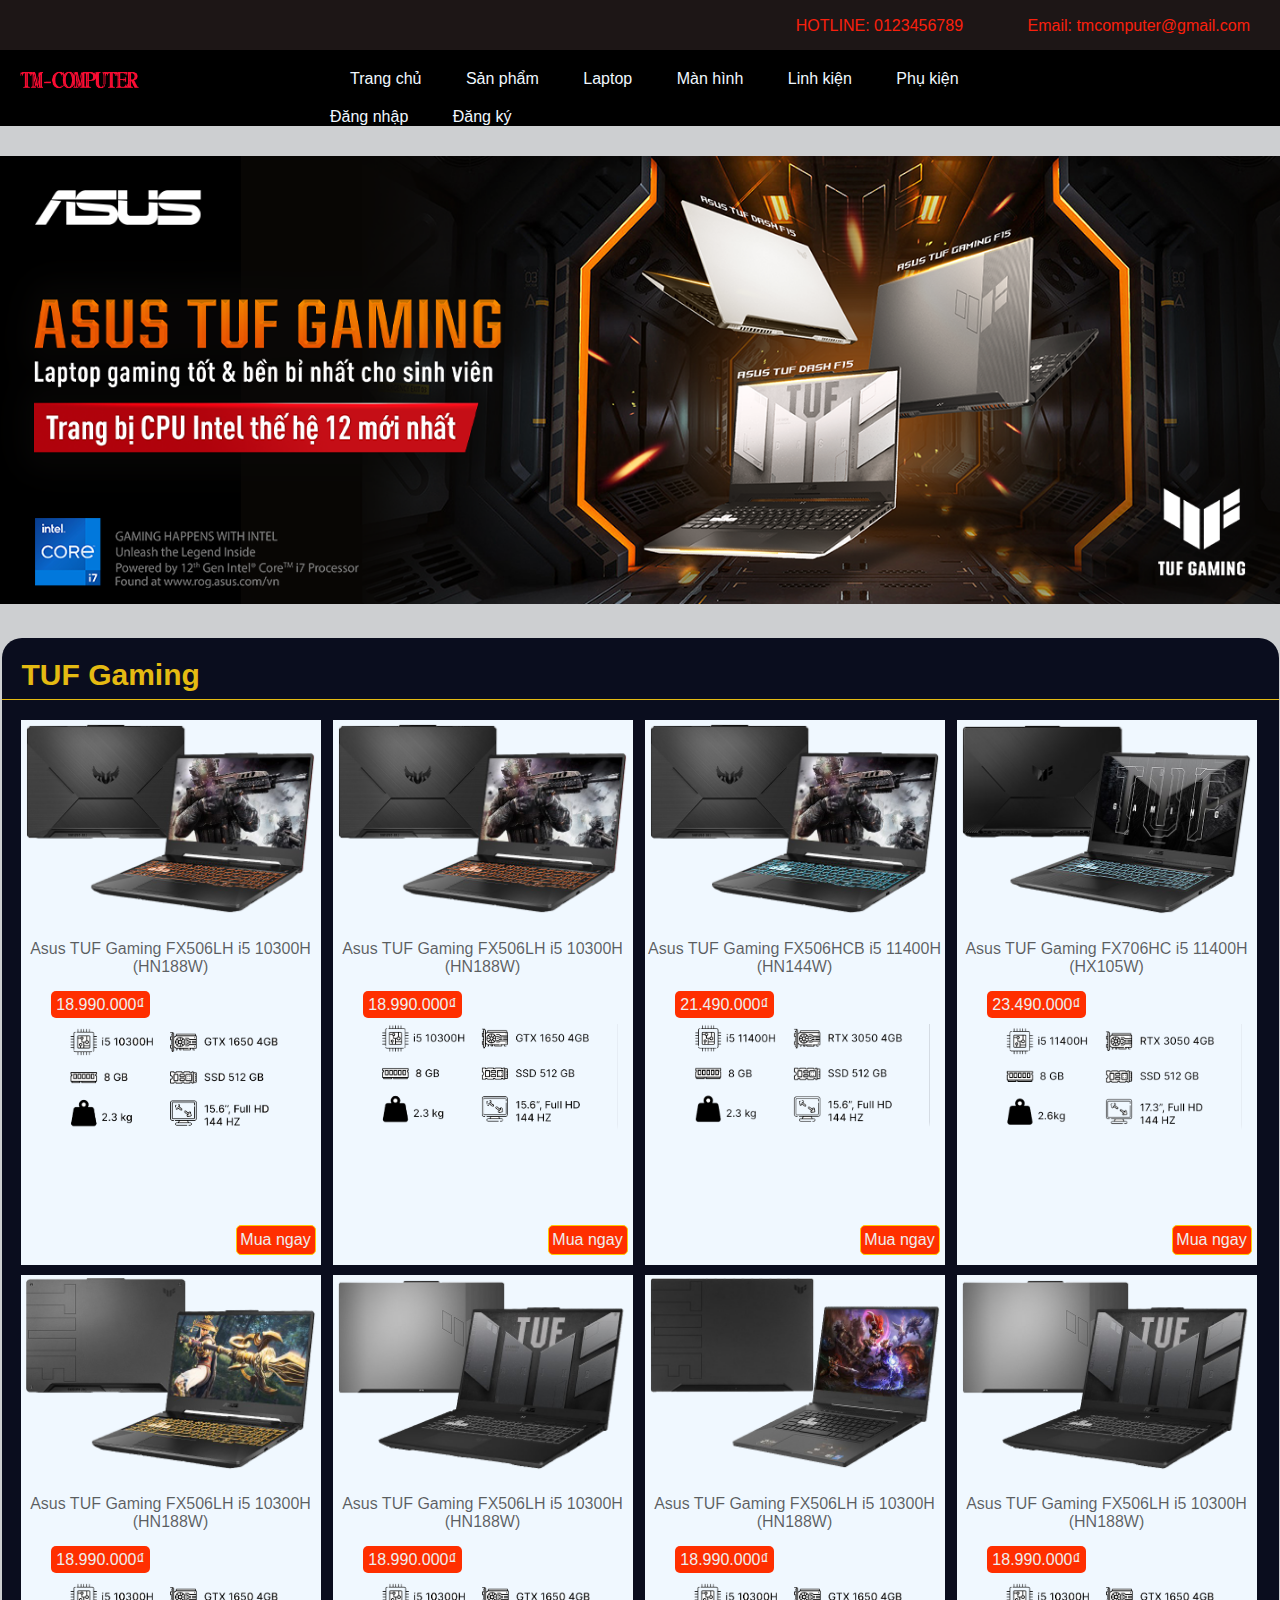
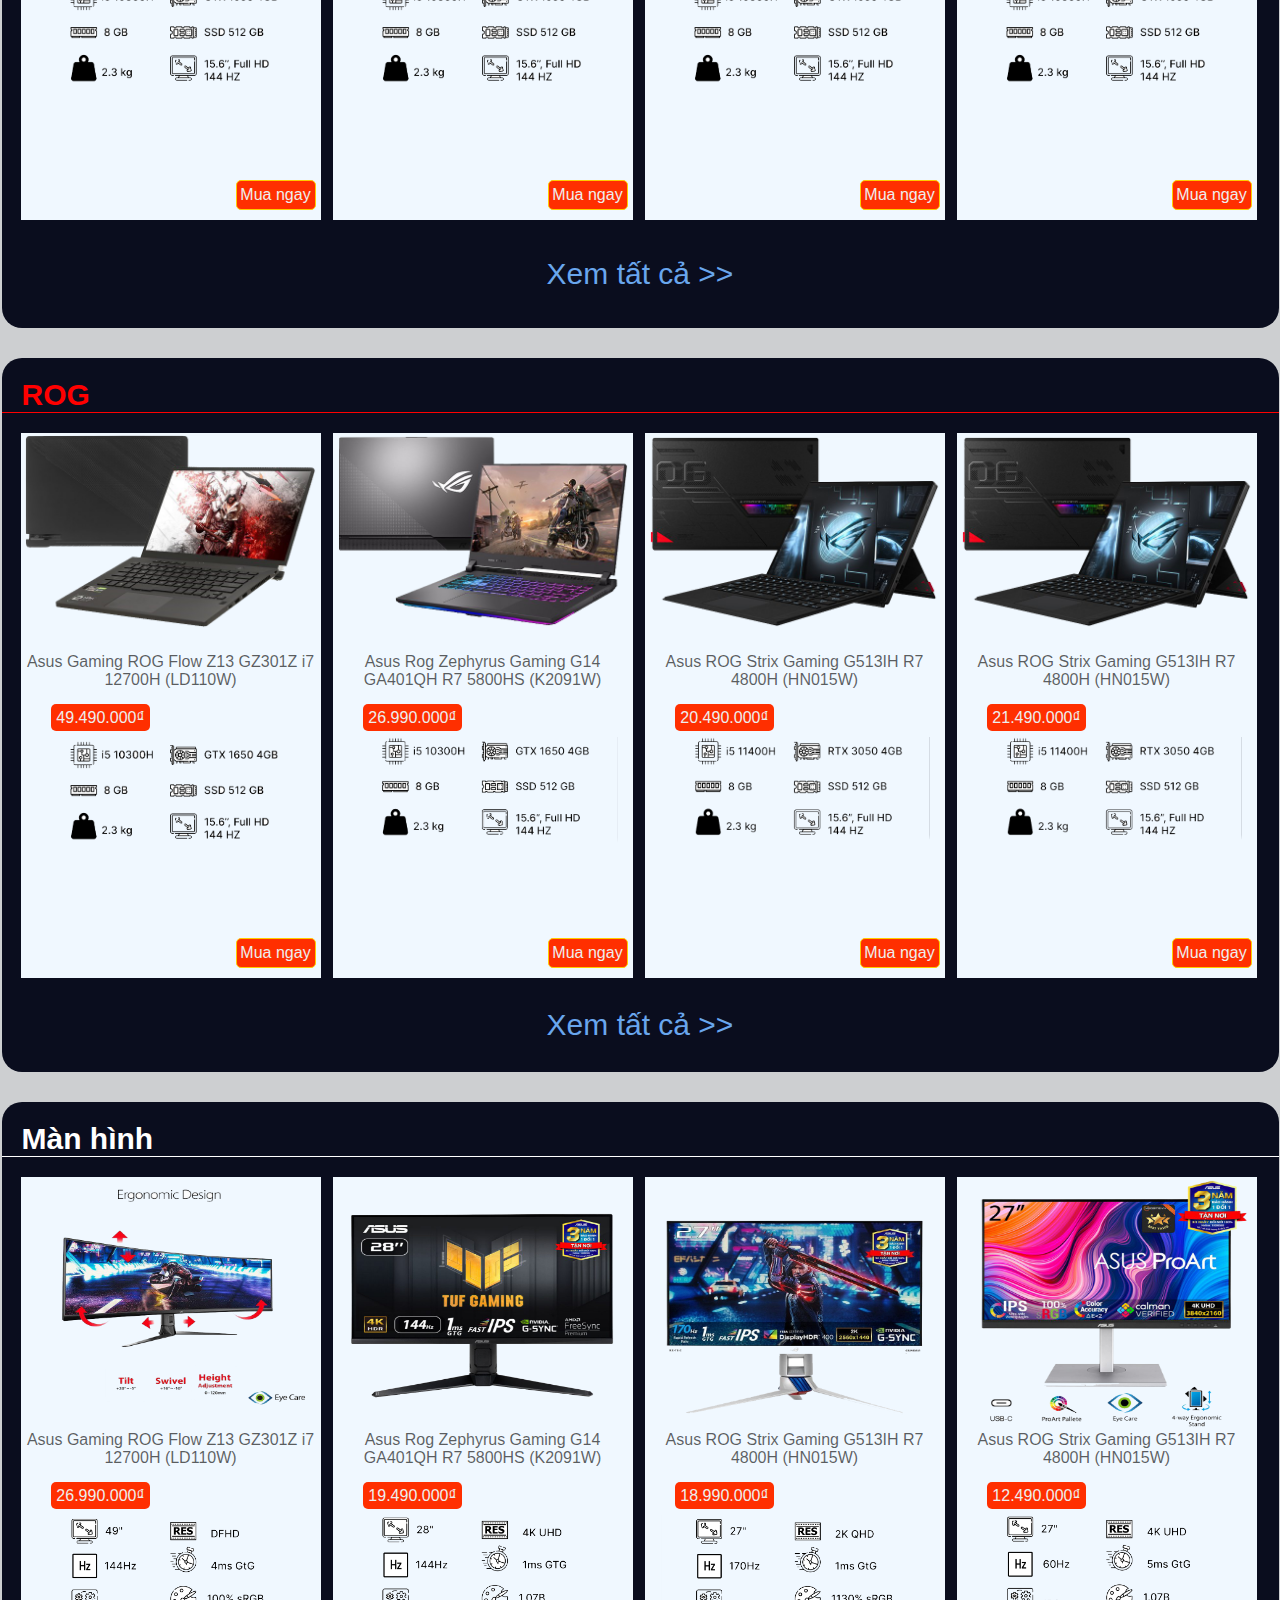
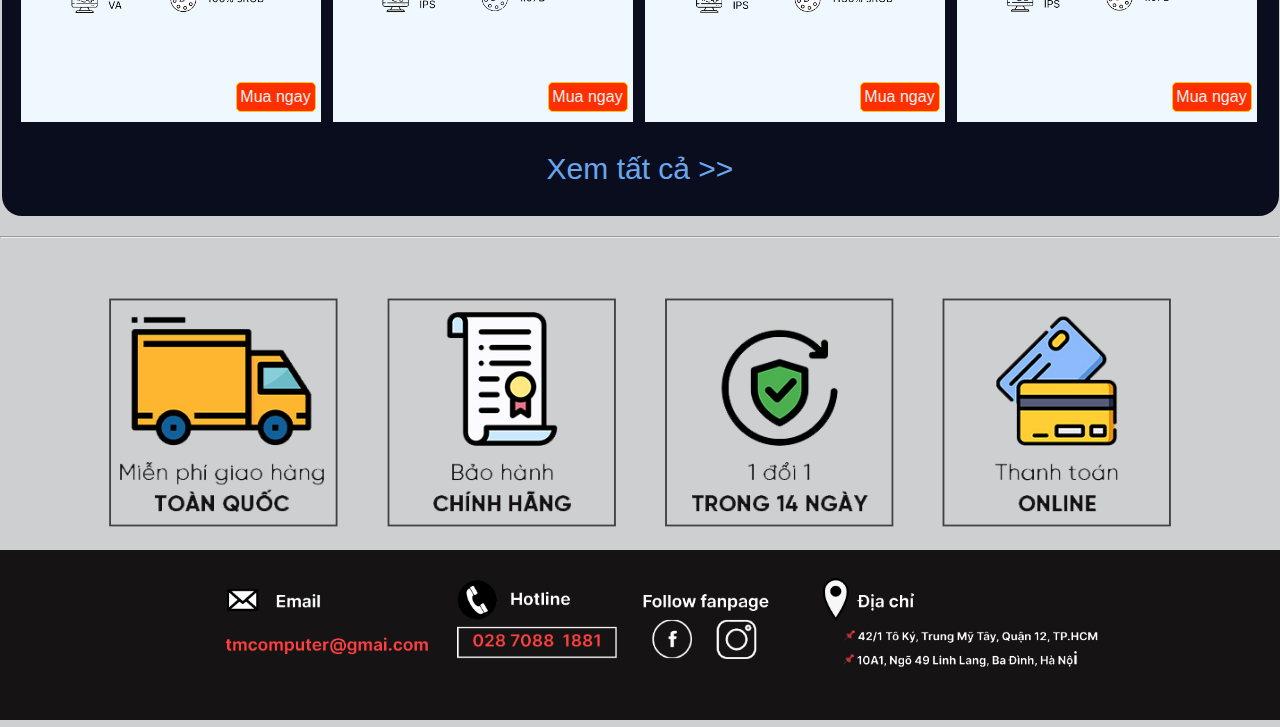
==== index.html @ 2c447abe "gf" ====
<!DOCTYPE html>
<html lang="en">

<head>
    <meta charset="UTF-8">
    <meta http-equiv="X-UA-Compatible" content="IE=edge">
    <meta name="viewport" content="width=device-width, initial-scale=1.0">
    <title>sanpham</title>
    <link rel="stylesheet" href="css/indext.css">
    <link rel="stylesheet" href="https://use.fontawesome.com/releases/v5.7.0/css/all.css">
    <link rel="stylesheet" href="dangky.js">

    <style> .banner .img #img{width: 100%;} </style>
</head>

<body>
    <div class="indext">

        <div class="header">
            <ul>
                <li><a href="#">HOTLINE: 0123456789 </a></li>
                <li><a href="#">Email: tmcomputer@gmail.com</a></li>
            </ul>
        </div>
        <div class="menu">
            <div class="logo">
            <a href="trangchu.html" ><img src="./img/MMM.png" width="120px" alt=""></a></div>
            <div id="menu">
            <ul >
                
                <li><a href="trangchu.html">Trang chủ</a></li>
                <li><a href="index.html">Sản phẩm</a></li>
                <li><a href="#">Laptop</a>
                    <ul id="sub">
                        <li><a href="asus.html">ASUS</a></li>
                        <li><a href="acer.html">ACER</a></li>
                    </ul>
                </li>
                <li><a href="manhinh.html">Màn hình</a></li>
                <li><a href="#">Linh kiện</a></li>
                <li><a href="#">Phụ kiện</a></li>
            </ul>
        </div>
            <br>
            <div id="dangnhap">
            <ul >
                <li><a href="dangnhap.html"> Đăng nhập</a></li>
                <li><a href="dangky.html">Đăng ký</a></li>
                
            </ul>
        </div>
        </div>
        <div class="banner">
            <div class="img">
                <img id="img" onclick="changeImage()" src="./img/aaa1.png" width="100%">
            </div>
            <!-- <div class="dieuhuong">
                <i class="fa fa-chevron-circle-left" onclick="prev()"></i>
                <i class="fa fa-chevron-circle-right" onclick="next()"></i>
            </div> -->
        </div>

        <div class="row">
            <h2>TUF Gaming</h2>
            <ul id="ul">
            <div class="sp">
                <div class=" img"><a href="chitiet.html"><img src="./img/lt1.png" alt=""></a></div>
                <a href="chitiet.html">Asus TUF Gaming FX506LH i5 10300H (HN188W)</a>
                <p><span>18.990.000₫</span></p>

                <div class="icon1"> <img src="./img/t1.png" alt="">
                    <p></p>
                </div>
                <button id="button"> Mua ngay</button>
            </div>

            <div class="sp">
                <div class=" img"><img src="./img/lt1.png" alt=""></div>
                <a href="#">Asus TUF Gaming FX506LH i5 10300H (HN188W)</a>
                <p><span>18.990.000₫</span></p>

                <div class="icon1"> <img src="./img/t2.png" alt="">
                    <p></p>
                </div>
                <button id="button"> Mua ngay</button>
            </div>

            <div class="sp">
                <div class=" img"><img src="./img/lt2.png" alt=""></div>
                <a href="#">Asus TUF Gaming FX506HCB i5 11400H (HN144W)</a>
                <p><span>21.490.000₫</span></p>

                <div class="icon1"> <img src="./img/t3.png" alt="">
                    <p></p>
                </div>
                <button id="button"> Mua ngay</button>
            </div>

            <div class="sp">
                <div class=" img"><img src="./img/lt3.png" alt=""></div>
                <a  href="#">Asus TUF Gaming FX706HC i5 11400H (HX105W)</a>
                <p><span>23.490.000₫</span></p>

                <div class="icon1"> <img src="./img/t4.png" alt="">
                    <p></p>
                </div>
                <button id="button"> Mua ngay</button>
            </div>

            <div class="sp">
                <div class=" img"><img src="./img/lt4.png" alt=""></div>
                <a href="#">Asus TUF Gaming FX506LH i5 10300H (HN188W)</a>
                <p><span>18.990.000₫</span></p>

                <div class="icon1"> <img src="./img/t1.png" alt="">
                    <p></p>
                </div>
                <button id="button"> Mua ngay</button>
            </div>

            <div class="sp">
                <div class=" img"><img src="./img/lt5.png" alt=""></div>
                <a href="#">Asus TUF Gaming FX506LH i5 10300H (HN188W)</a>
                <p><span>18.990.000₫</span></p>

                <div class="icon1"> <img src="./img/t1.png" alt="">
                    <p></p>
                </div>
                <button id="button"> Mua ngay</button>
            </div>

            <div class="sp">
                <div class=" img"><img src="./img/lt6.png" alt=""></div>
                <a href="#">Asus TUF Gaming FX506LH i5 10300H (HN188W)</a>
                <p><span>18.990.000₫</span></p>

                <div class="icon1"> <img src="./img/t1.png" alt="">
                    <p></p>
                </div>
                <button id="button"> Mua ngay</button>
            </div>

            <div class="sp">
                <div class=" img"><img src="./img/lt5.png" alt=""></div>
                <a href="#">Asus TUF Gaming FX506LH i5 10300H (HN188W)</a>
                <p><span>18.990.000₫</span></p>

                <div class="icon1"> <img src="./img/t1.png" alt="">
                    <p></p>
                </div>
                <button id="button"> Mua ngay</button>
            </div>
        
        </ul>
        <div class="xem">
            <p><a href="asus.html">Xem tất cả >></a></p>
        </div>
        
        </div>
        <div class="row2">
            <h2>ROG</h2>
            <ul id="ul">
            <div class="sp">
                <div class=" img"><img src="./img/rog1.png" alt=""></div>
                <a href="#">Asus Gaming ROG Flow Z13 GZ301Z i7 12700H (LD110W)</a>
                <p><span>49.490.000₫</span></p>

                <div class="icon1"> <img src="./img/t1.png" alt="">
                    <p></p>
                </div>
                <button id="button"> Mua ngay</button>
            </div>

            <div class="sp">
                <div class=" img"><img src="./img/rog2.png" alt=""></div>
                <a href="#">Asus Rog Zephyrus Gaming G14 GA401QH R7 5800HS (K2091W)</a>
                <p><span>26.990.000₫</span></p>

                <div class="icon1"> <img src="./img/t2.png" alt="">
                    <p></p>
                </div>
                <button id="button"> Mua ngay</button>
            </div>
          
            <div class="sp">
                <div class=" img"><img src="./img/rog3.png" alt=""></div>
                <a href="#">Asus ROG Strix Gaming G513IH R7 4800H (HN015W)</a>
                <p><span>20.490.000₫</span></p>

                <div class="icon1"> <img src="./img/t3.png" alt="">
                    <p></p>
                </div>
                <button id="button"> Mua ngay</button>
            </div>

            <div class="sp">
                <div class=" img"><img src="./img/rog3.png" alt=""></div>
                <a href="#">Asus ROG Strix Gaming G513IH R7 4800H (HN015W)</a>
                <p><span>21.490.000₫</span></p>

                <div class="icon1"> <img src="./img/t3.png" alt="">
                    <p></p>
                </div>
                <button id="button"> Mua ngay</button>
            </div>
        </ul>
        <div class="xem">
            <p><a href="asus.html">Xem tất cả >></a></p>
        </div>
        </div>

        <div class="row3">
            <h2>Màn hình</h2>
            <ul id="ul">
            <div class="sp">
                <div class=" img"><img src="./img/a1.png" alt=""></div>
                <a href="#">Asus Gaming ROG Flow Z13 GZ301Z i7 12700H (LD110W)</a>
                <p><span>26.990.000₫</span></p>

                <div class="icon1"> <img src="./img/mm1.png" alt="">
                    <p></p>
                </div>
                <button id="button"> Mua ngay</button>
            </div>

            <div class="sp">
                <div class=" img"><img src="./img/a2.png" alt=""></div>
                <a href="#">Asus Rog Zephyrus Gaming G14 GA401QH R7 5800HS (K2091W)</a>
                <p><span>19.490.000₫</span></p>

                <div class="icon1"> <img src="./img/mm2.png" alt="">
                    <p></p>
                </div>
                <button id="button"> Mua ngay</button>
            </div>

            <div class="sp">
                <div class=" img"><img src="./img/a3.png" alt=""></div>
                <a href="#">Asus ROG Strix Gaming G513IH R7 4800H (HN015W)</a>
                <p><span>18.990.000₫</span></p>

                <div class="icon1"> <img src="./img/mm3.png" alt="">
                    <p></p>
                </div>
                <button id="button"> Mua ngay</button>
            </div>

            <div class="sp">
                <div class=" img"><img src="./img/a4.png" alt=""></div>
                <a href="#">Asus ROG Strix Gaming G513IH R7 4800H (HN015W)</a>
                <p><span>12.490.000₫</span></p>

                <div class="icon1"> <img src="./img/mm4.png" alt="">
                    <p></p>
                </div>
                <button id="button"> Mua ngay</button>
            </div>
            
        </ul>
            <div class="xem">
                <p><a href="manhinh.html">Xem tất cả >></a></p>
            </div>


        </div>

        <hr>
        <div class="content"><img src="./img/thanhtoan.png" alt=""></div>

        <div class="footer">
            <aside><img id="footer" src="./img/footer.png" alt=""></aside>
        </div>

    </div>

</body>

</html>
---- css/indext.css ----
* {
    box-sizing: border-box;
    font-family: sans-serif;
    font-size: 1em;
    margin: 0;
    padding: 0;
}


body {

    background-color: rgb(205, 207, 209);

}

.header {
    float: left;
    padding: 0px;
    width: 100%;
    max-height: 50px;
    min-height: 50px;
    background-color: rgb(29, 22, 22);
    color: aliceblue;
    text-align: right;
}

.header ul {
    padding-top: 17px;
}

.header ul li {
    list-style: none;
    display: inline;
    text-align: left;
    padding: 30px;
}

.header ul li :hover {
    padding: 10px 5px 10px 5px;
    font-weight: 700;
    background: white;
}

.header ul li a {
    color: rgb(249, 32, 13);
    text-decoration: none;
}

.menu {
    width: 100%;
    padding: 0px;
    min-height: 70px;
    background-color: black;
    color: aliceblue;
    float: left;
    margin-bottom: 30px;
}

.logo {
    padding: 20px 20px 20px 20px;
    max-width: 200px;

    float: left;
}

#menu {

    padding: 20px 20px 20px 20px;
    margin-left: 150px;
    max-width: 700px;
    float: left;

}

#sub {

    display: none;
    position: absolute;
    width: 130px;

}

#menu ul li {
    padding-top: 5px;
    margin-bottom: 5px;
    position: relative;
}

#menu ul li:hover #sub {
    display: block;
    
    background-color: black;
    margin-left: 250px;
    padding-top: 20px;
}

#menu ul,
#sub {
    padding: 0;
    margin: 0;
}



#dangnhap {

    margin-left: 150px;

    max-width: 300px;

    float: left;
}

#dangnhap ul li:hover{
    background: #FC0;
}


.menu ul li {
    max-height: 70px;
    list-style: none;
    display: inline;
    padding: 20px;
}

#menu ul li a:hover {
    /* background-color: rgb(214, 168, 43); */
    color: #ff0000;
}

.menu ul li a {
    color: aliceblue;
    text-decoration: none;

}

.menu img {
    /* background-color: aqua;
    max-height: 100px;
    position: relative;
    top: 30px;
    left: 30px; */
}

.menu img:hover {
    width: 200px;
}

.menu ul {
    /* padding: 0px 550px 80px 0px; */
}

.banner {
    margin: auto;
    text-align: center;
    padding-top: 150px;


}

#img {
   
    max-height: 500px;
}

.img {
    margin: auto;
    text-align: center;
    

}

.dieuhuong {
    font-size: 40px;
    color: rgb(153, 146, 137);
    position: relative;
    bottom: 270px;
}

.fa-chevron-circle-left {
    padding: 0px 1750px 0px 0px;
    text-align: left;
}

.fa-chevron-circle-right {
    text-align: right;
}

.row {
    border-radius: 20px;
    max-width: 1277px;
    min-height: 1290px;
    background-color: rgb(10, 13, 30);
    margin: auto;
    margin-top: 30px;
    margin-bottom: 20px;
    display: flex;
    flex-wrap: wrap;
}

h2 {
    padding: 20px 0px 0px 20px;
    width: 100%;
    color: rgb(228, 186, 18);
    min-height: 30px;
    border-bottom: 1px solid;
}

#ul {
    
   padding-left: 7px;
    margin-top: 20px;
    

}

.sp {

    float: left;
    width: 300px;
    height: 300px;
    min-height: 545px;
    background-color: aliceblue;
    margin-bottom: 10px;    
    margin-left: 12px;
    position: relative;
    text-align: center;


}


#button {
    width: 80px;
    position: absolute;
    right: 5px;
    bottom: 10px;
    background-color: #ff2f00;
    border-radius: 5px;
    border: 1px #FC0 solid;
    padding: 5px 0px;
    color: #EEE;

}

#button:hover {
    background-color: #FC0;
    color: #ff0000;
}

.sp .img {
    width: calc(100% - 5px);
    min-height: 220px;
    text-align: center;

}

.sp .img img {
    width: 100%;

}



/* .img img {
    height: 220px;
    width: 100%;
    object-fit: cover;
}
*/
.sp a {

    text-decoration: none;
    margin: auto;
    color: rgba(0, 0, 0, 0.628);

}

.sp a :hover {
    color: rgb(49, 146, 237);
}

.sp span {
    color: #EEE;
    padding: 5px;
    background-color: #ff2f00;
    border-radius: 5px;
}

.sp p {
    position: relative;
    top: 20px;
    right: 70px;
}

.icon1 p {
    padding-top: 17px;
    padding-left: 130px;
    text-align: left;

}

.icon1 img {
    padding-top: 30px;
    width: 90%;
    margin: auto;
    text-align: center;
    border-radius: 10px 10px 10px 10px;

}

.xem {
    width: 100%;
    padding-bottom: 50px;
}

.xem a {

    margin: 0 auto;
    text-decoration: none;
    color: rgb(105, 166, 237);
    font-size: 30px;
    margin: 0px;

}

.xem a:hover {
    color: rgb(232, 56, 25);
}

.xem {
    position: relative;
    text-align: center;
    top: 20px;
}

.row2 {
    /* border-radius: 20px;
    max-width: 1300px;
    min-height: 740px;
    background-color: rgb(10, 13, 30);
    margin: auto;
    margin-top: 20px;
    margin-bottom: 20px; */
    border-radius: 20px;
    max-width: 1277px;
    min-height: 500px;
    background-color: rgb(10, 13, 30);
    margin: auto;
    margin-top: 30px;
    margin-bottom: 20px;
    display: flex;
    flex-wrap: wrap;
}

.row2 h2 {
    color: #ff0000;
}

.row3 h2 {
    color: white;
}

h2 {
    font-size: 30px;
}



.row3 {
    border-radius: 20px;
    max-width: 1277px;
    min-height: 500px;
    background-color: rgb(10, 13, 30);
    margin: auto;
    margin-top: 30px;
    margin-bottom: 20px;
    display: flex;
    flex-wrap: wrap;
}

.row3 .sp .img img {
    width: calc(100% - 5px);
    height: 250px;
    text-align: center;
}
.row3 #ul {
    
   padding-right: 15px;
     margin-top: 20px;
    
     
 
 }


.content {
    max-width: 100%;
    padding-top: 40px;
    margin: 0px;
    text-align: center;
}

.content img {
    max-width: 100%;
}

.footer aside {
    width: 100%;
    min-height: 170px;
    background-color: rgb(21, 19, 19);
}

#footer {
    position: relative;
    width: 70%;
 
    top: 15px;
    left: 17%;
    padding-bottom: 50px;
}

#button:hover {
    background-color: #FC0;
    color: #ff0000;
}

.img img:hover {
    width: 102%;
}

.row3 .img img:hover {
    width: 103%;
}

.sp a:hover {
    color: rgb(101, 155, 226);
}
.logo a img{
    max-width: 120px;
}
@media (min-width: 1024px) {}

@media (min-width: 740px) and (max-width: 1023px) {
    header {
        padding: 0 2rem !important;
    }

    .menu-mobile,
    .user-mobile {
        display: flex;
    }

    .menu,
    .search,
    .user {
        display: none !important;
    }

    .user-mobile.flex {
        gap: 1rem;
    }

    .menu-mobile,
    .user-mobile,
    .logo {
        width: 33.333%;
    }

    .user-mobile.flex {
        justify-content: right;
    }

    .mySlides .desktop {
        display: none;
    }

    .mySlides .tablet {
        display: block;
    }

    .prev,
    .next,
    .text {
        font-size: 2rem;
    }

    .next {
        right: 0;
        top: 40%;
    }

    .prev {
        left: 0;
        top: 40%;
    }

    .text h1 {
        font-size: 4.8rem;
    }

    .text h3 {
        font-size: 2.4rem;
    }

    .grid.wide {
        max-width: calc(100% - 40px);
        margin: 0 auto;
    }
}

@media (max-width: 740px) {
    header {
        padding: 0 2rem !important;
    }

    .menu-mobile,
    .user-mobile {
        display: flex;
    }

    .menu,
    .search,
    .user {
        display: none !important;
    }

    .user-mobile.flex {
        gap: 1rem;
    }

    .menu-mobile,
    .user-mobile,
    .logo {
        width: 33.333%;
    }

    .user-mobile.flex {
        justify-content: right;
    }

    .slider-container {
        height: 548px;
    }

    .prev,
    .next,
    .text {
        font-size: 1.5rem;
    }

    .next {
        right: 0;
        top: 32%;
    }

    .prev {
        left: 0;
        top: 32%;
    }

    .text h1 {
        font-size: 3.2rem;
    }

    .text h3 {
        font-size: 1.9rem;
    }

    .mySlides img {
        height: 84.5%;
    }

    .mySlides .desktop {
        display: none;
    }

    .mySlides .mobile {
        display: block;
    }

    .grid.wide {
        max-width: calc(100% - 40px);
        margin: 0 auto;
    }

    .products-container-nav h1 {
        text-align: center;
    }

    .logo-footer.flex {
        width: 100%;
        justify-content: center;
    }

    .menu-footer.flex {
        margin: 1rem;
        flex-direction: column;
        align-items: center;
        gap: 1.5rem;
    }

    .follow-us h2 {
        text-align: center;
    }

    .social-icons.flex {
        flex-direction: row;
        justify-content: center;
    }

    .sub-footer p:nth-child(2),
    .sub-footer p:nth-child(3) {
        display: none;
    }

    .seller__left-icon {
        left: 2rem;
        top: 2rem;
    }

    .seller__right-icon {
        right: 2rem;
        top: 2rem;
    }
}

@media screen and (max-width: 380px) {
    header {
        max-width: 375px;
    }

    .main-tiltle__2.flex {
        flex-direction: column;
        gap: 1rem;
        height: 14rem;
        margin-bottom: 1rem;
    }

    .main-tiltle__2 .btn {
        height: 30px;
        width: 80px;
    }

    .main-tiltle__2.flex h1 {
        font-size: 3rem;
        text-align: center;
    }
}
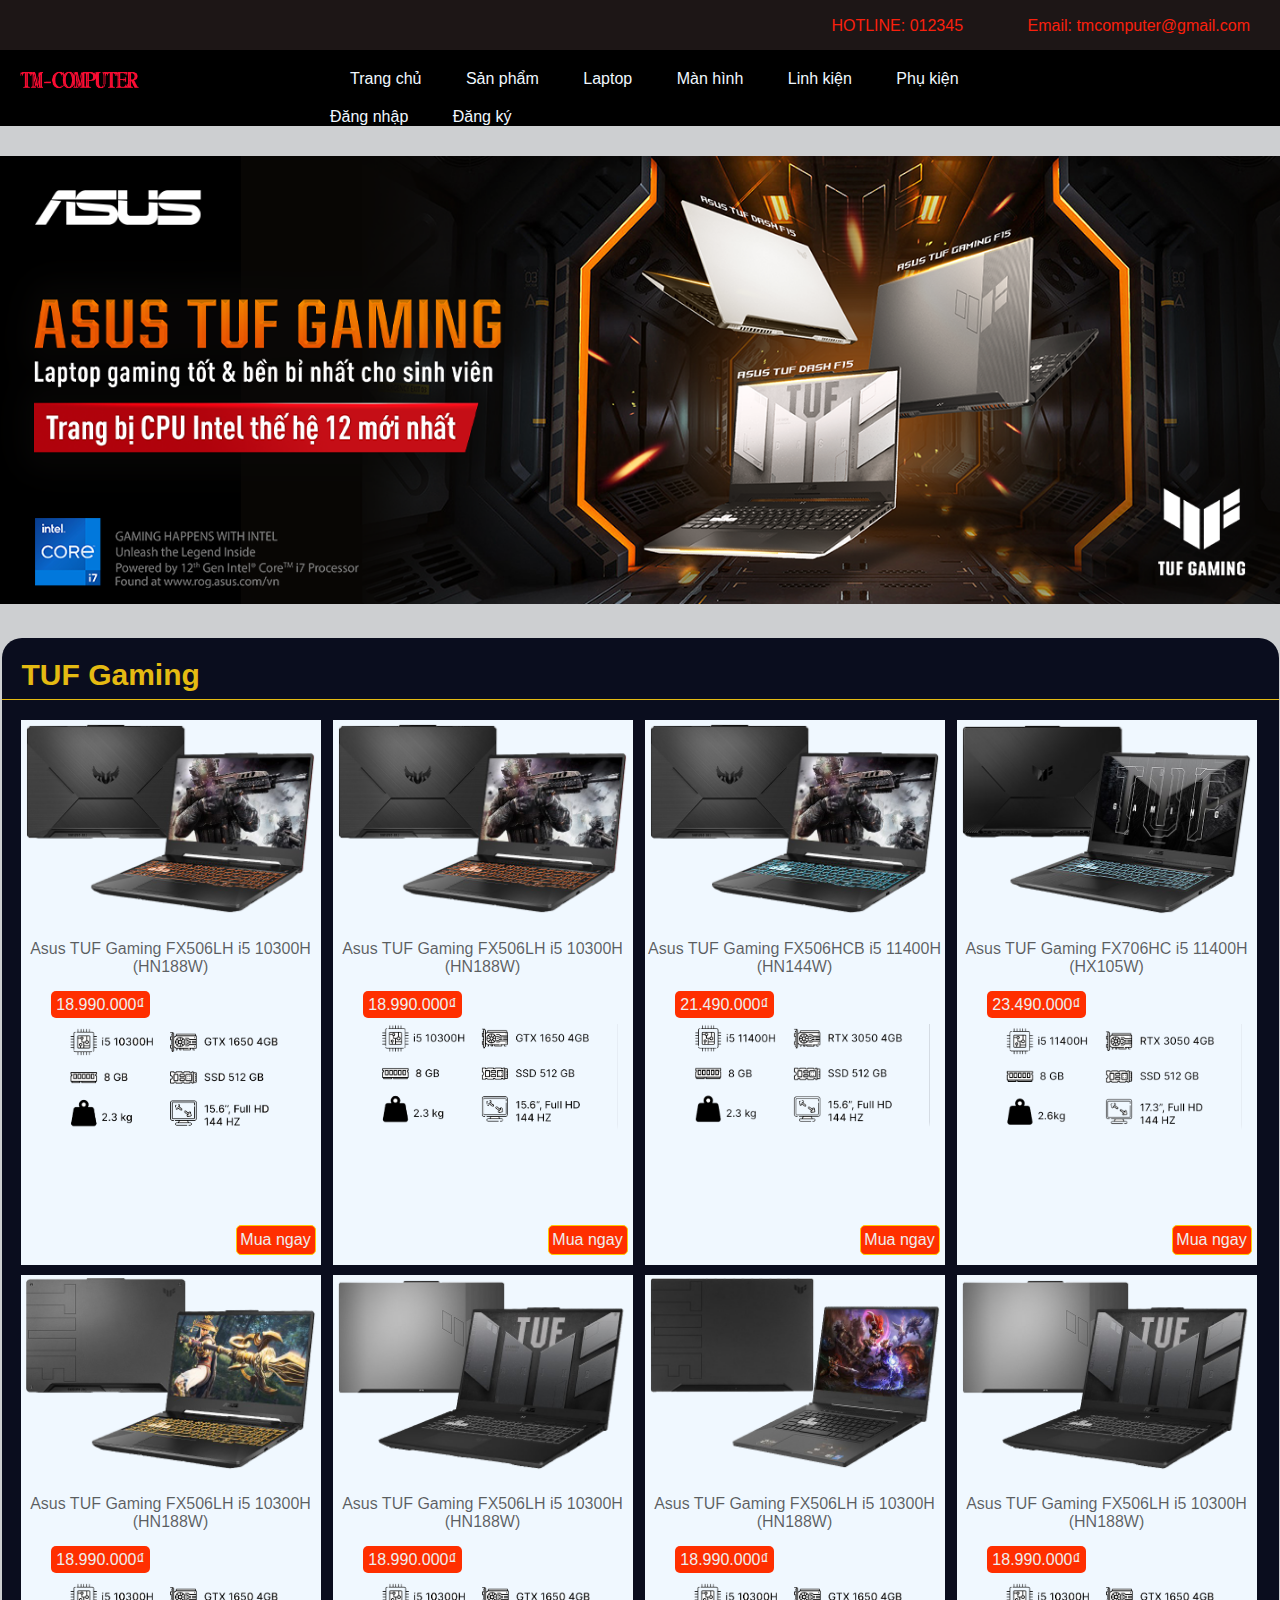
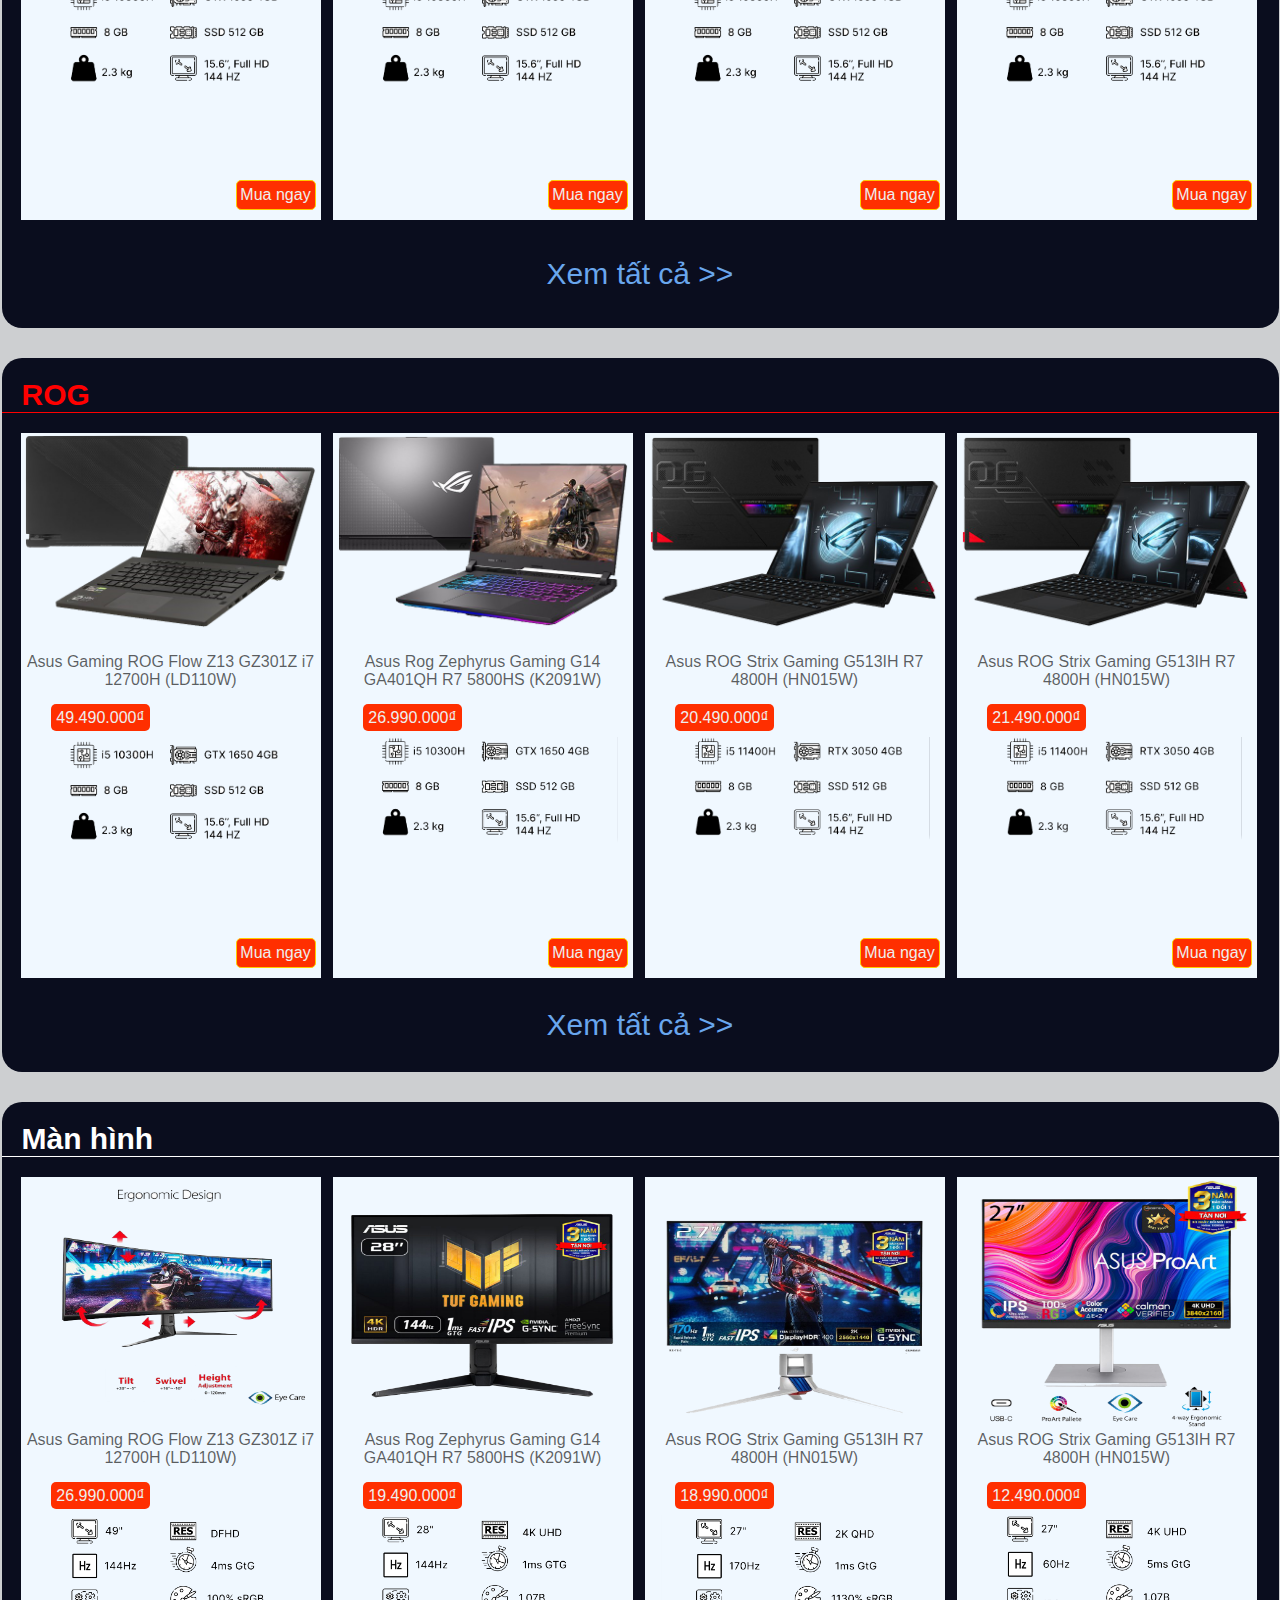
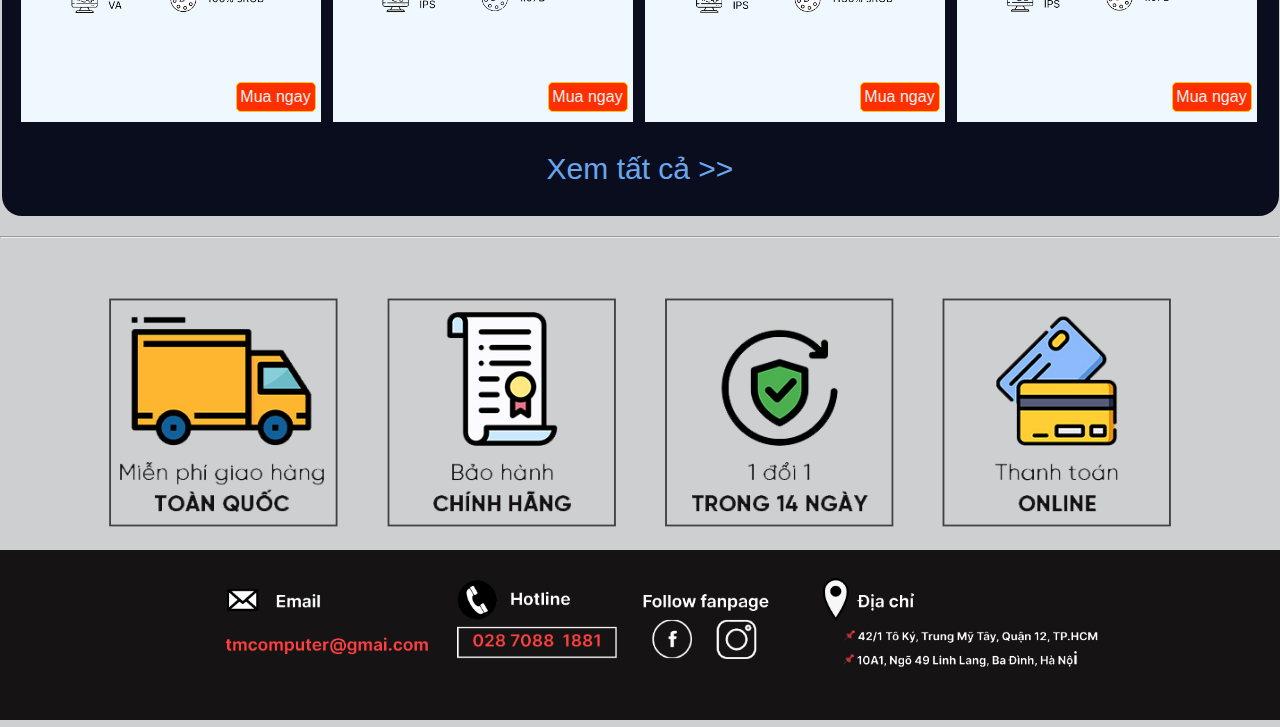
==== commit 7d1fc1d9: "hh" ====
--- a/index.html
+++ b/index.html
@@ -18,7 +18,7 @@
 
         <div class="header">
             <ul>
-                <li><a href="#">HOTLINE: 0123456789 </a></li>
+                <li><a href="#">HOTLINE: 012345 </a></li>
                 <li><a href="#">Email: tmcomputer@gmail.com</a></li>
             </ul>
         </div>
